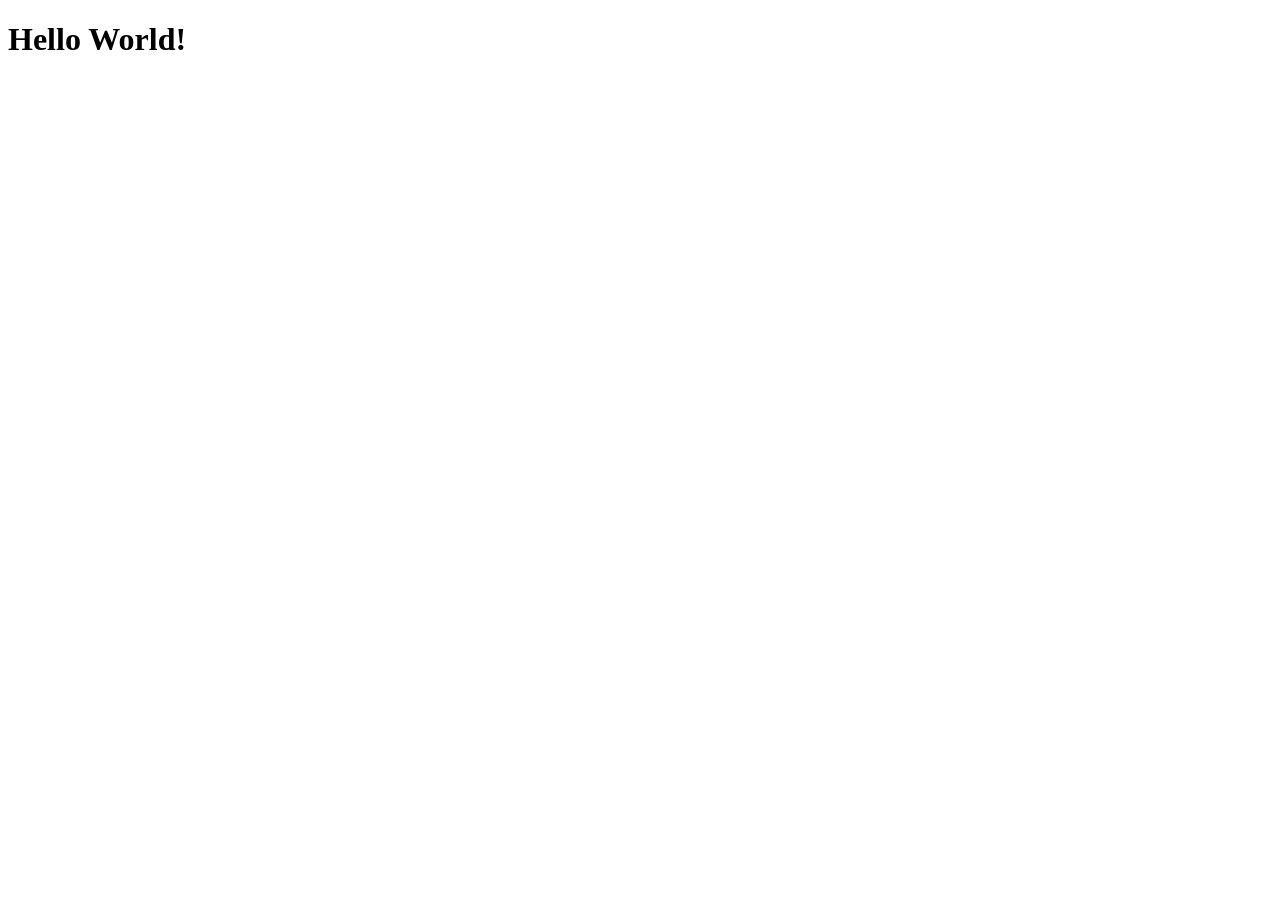
==== index.html @ 798dc20f "Initial hello world commit" ====
<!DOCTYPE html>
<html lang="en">
<head>
    <meta charset="UTF-8">
    <meta name="viewport" content="width=device-width, initial-scale=1.0">
    <title>Hello!</title>
</head>
<body>
    <h1>Hello World!</h1>
</body>
</html>
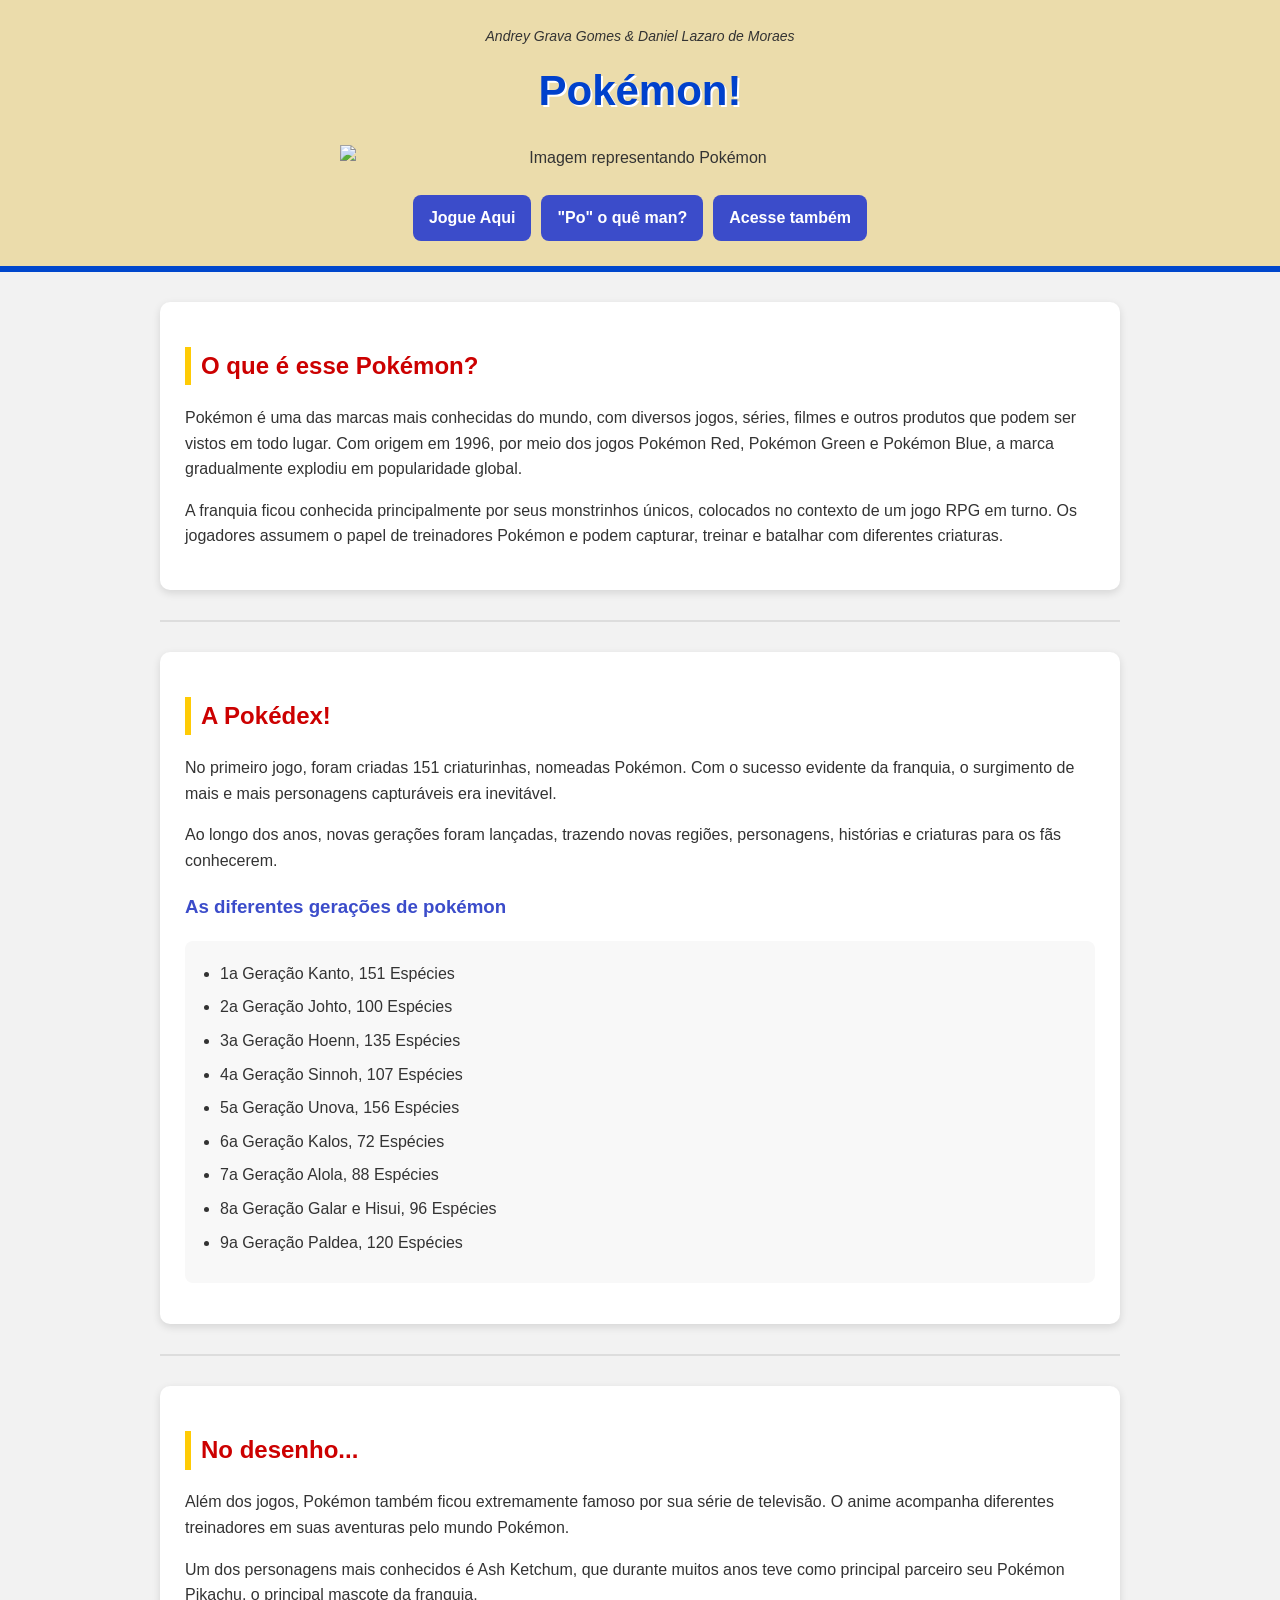
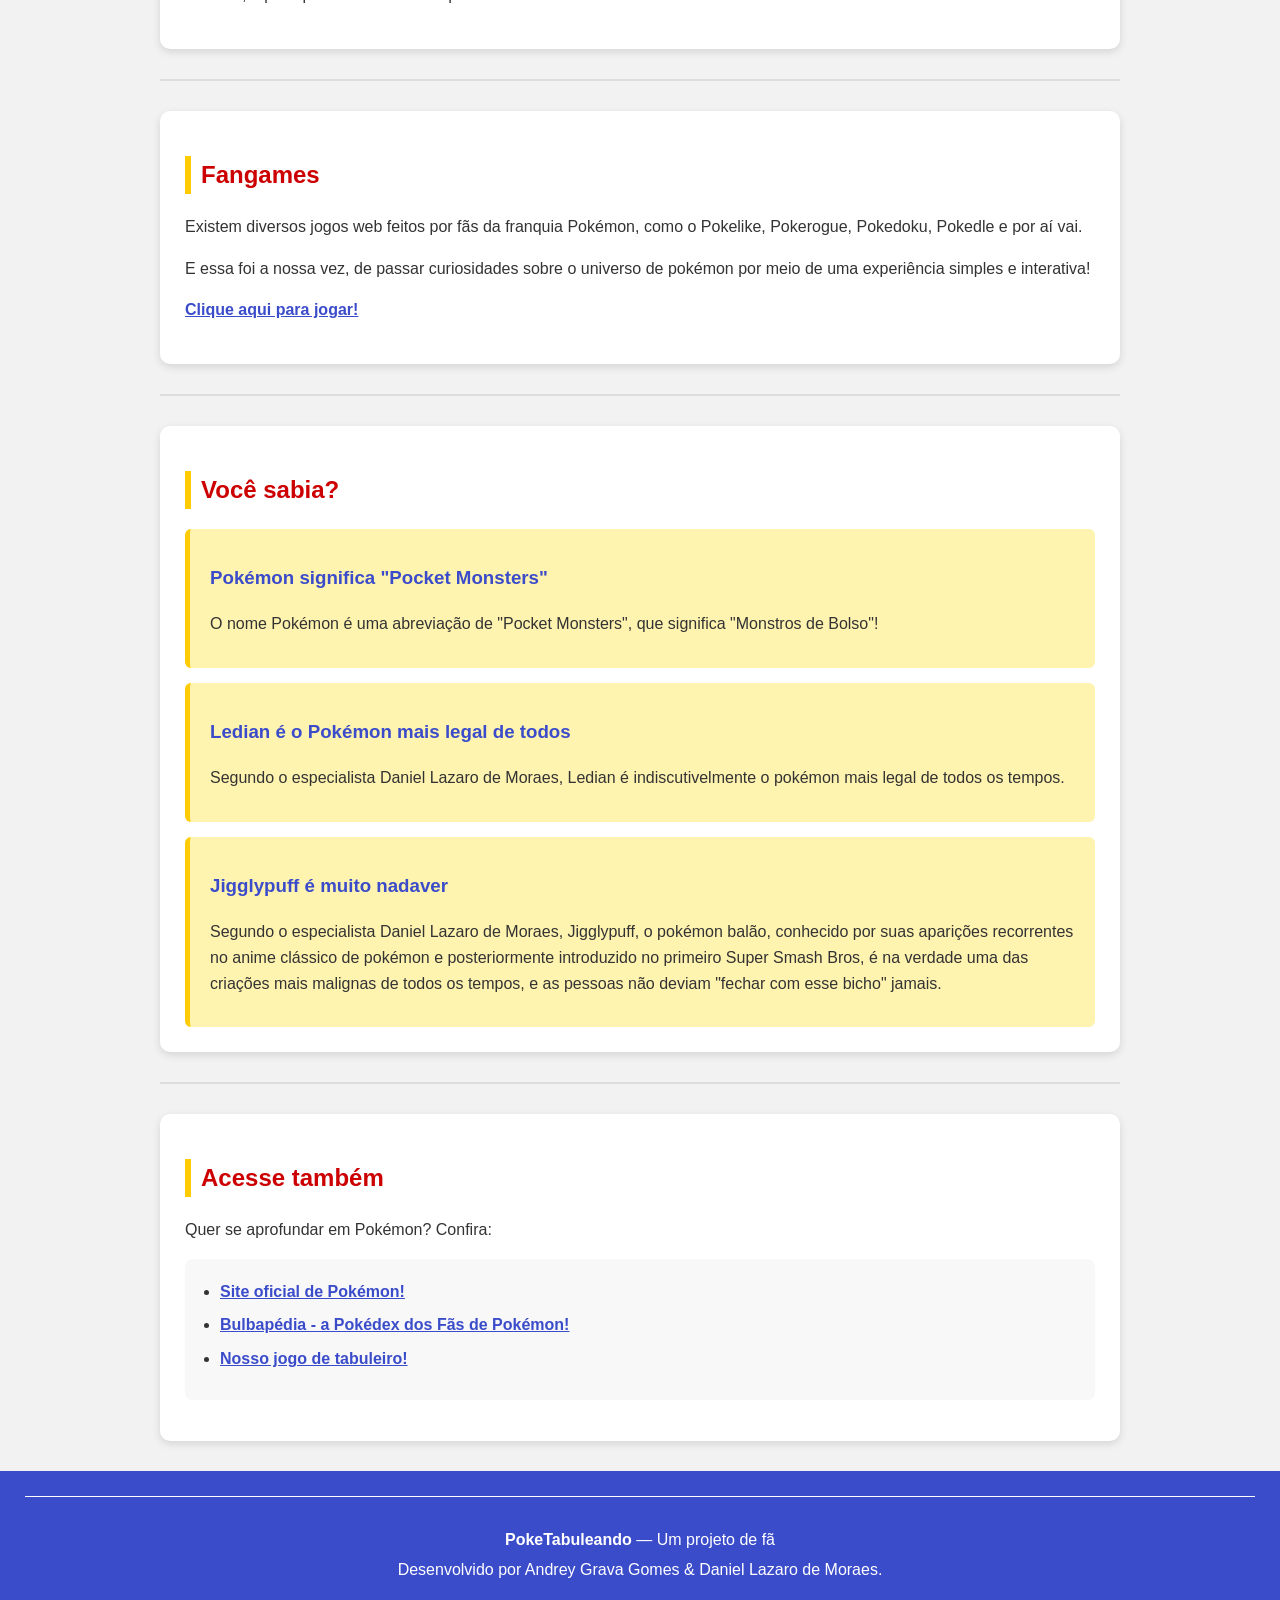
==== commit 24fd4608: "Tabuleiro de pokemon" ====
--- a/index.html
+++ b/index.html
@@ -1,11 +1,166 @@
-<!DOCTYPE html>
-<html lang="en">
-<head>
-    <meta charset="UTF-8">
-    <meta name="viewport" content="width=device-width, initial-scale=1.0">
-    <title>Hello!</title>
-</head>
-<body>
-    <h1>Hello World!</h1>
-</body>
+<!DOCTYPE html>
+<html lang="pt-BR">
+
+<head>
+    <meta charset="UTF-8">
+    <meta name="viewport" content="width=device-width, initial-scale=1.0">
+    <link rel="stylesheet" href="pokecss.css">
+    <title>PokeTabuleando</title>
+</head>
+<body>
+    <header>
+        <p class="autor">
+            <em>Andrey Grava Gomes & Daniel Lazaro de Moraes</em>
+        </p>
+
+        <h1>Pokémon!</h1>
+
+        <img
+            class="imagem-capa"
+            src="https://mediaproxy.tvtropes.org/width/1200/https://static.tvtropes.org/pmwiki/pub/images/pokemonbig.png"
+            alt="Imagem representando Pokémon">
+
+        <!-- índice digital po -->
+        <nav>
+            <a href="tabuleiro.html">Jogue Aqui</a>
+            <a href="#introducao">"Po" o quê man?</a>
+            <a href="#links">Acesse também</a>
+        </nav>
+    </header>
+    
+    <main>
+
+        <section id="introducao">
+            <h2 class="subtitulo">O que é esse Pokémon?</h2>
+            <p>
+                Pokémon é uma das marcas mais conhecidas do mundo, com diversos jogos,
+                séries, filmes e outros produtos que podem ser vistos em todo lugar.
+                Com origem em 1996, por meio dos jogos Pokémon Red, Pokémon Green e
+                Pokémon Blue, a marca gradualmente explodiu em popularidade global.
+            </p>
+            <p>
+                A franquia ficou conhecida principalmente por seus monstrinhos únicos, 
+                colocados no contexto de um jogo RPG em turno. Os jogadores assumem o papel de treinadores Pokémon e 
+                podem capturar, treinar e batalhar com diferentes criaturas.
+            </p>
+
+        </section>
+
+        <hr>
+
+        <section id="pokedex">
+            <h2>A Pokédex!</h2>
+            <p>
+                No primeiro jogo, foram criadas 151 criaturinhas, nomeadas Pokémon. Com o sucesso evidente da franquia, 
+                o surgimento de mais e mais personagens capturáveis era inevitável.
+            </p>
+            <p>
+                Ao longo dos anos, novas gerações foram lançadas, trazendo novas regiões, personagens, histórias 
+                e criaturas para os fãs conhecerem.
+            </p>
+            <h3>As diferentes gerações de pokémon</h3>
+            <ul>
+                <li><bold>1a Geração</bold> Kanto, 151 Espécies</li>
+                <li><bold>2a Geração</bold> Johto, 100 Espécies</li>
+                <li><bold>3a Geração</bold> Hoenn, 135 Espécies</li>
+                <li><bold>4a Geração</bold> Sinnoh, 107 Espécies</li>
+                <li><bold>5a Geração</bold> Unova, 156 Espécies</li>
+                <li><bold>6a Geração</bold> Kalos, 72 Espécies</li>
+                <li><bold>7a Geração</bold> Alola, 88 Espécies</li>
+                <li><bold>8a Geração</bold> Galar e Hisui, 96 Espécies</li>
+                <li><bold>9a Geração</bold> Paldea, 120 Espécies</li>
+            </ul>
+        </section>
+
+        <hr>
+
+        <!-- Desenho -->
+        <section>
+            <h2>No desenho...</h2>
+            <p>
+                Além dos jogos, Pokémon também ficou extremamente famoso por sua série de televisão. O anime acompanha 
+                diferentes treinadores em suas aventuras pelo mundo Pokémon.
+            </p>
+            <p>
+                Um dos personagens mais conhecidos é Ash Ketchum, que durante muitos anos teve como principal 
+                parceiro seu Pokémon Pikachu, o principal mascote da franquia.
+            </p>
+        </section>
+
+        <hr>
+
+        <section id="tabuleiro">
+
+            <h2>Fangames</h2>
+
+            <p>
+                Existem diversos jogos web feitos por fãs da franquia Pokémon, como o Pokelike, Pokerogue, Pokedoku,
+                Pokedle e por aí vai.
+            </p>
+            <p>
+                E essa foi a nossa vez, de passar curiosidades sobre o universo de pokémon por meio de uma experiência
+                simples e interativa!
+            </p>
+            <p>
+                <a href="tabuleiro.html">Clique aqui para jogar!</a>
+            </p>
+        </section>
+
+        <hr>
+
+        <!-- Curiosiando pra embelezar -->
+        <section id="curiosidades">
+            <h2>Você sabia?</h2>
+            <article>
+                <h3>Pokémon significa "Pocket Monsters"</h3>
+                <p>
+                    O nome Pokémon é uma abreviação de "Pocket Monsters", que significa "Monstros de Bolso"!
+                </p>
+            </article>
+            <article>
+                <h3>Ledian é o Pokémon mais legal de todos</h3>
+                <p>
+                    Segundo o especialista Daniel Lazaro de Moraes, Ledian é indiscutivelmente o pokémon mais legal
+                    de todos os tempos.
+                </p>
+            </article>
+            <article>
+                <h3>Jigglypuff é muito nadaver</h3>
+                <p>
+                    Segundo o especialista Daniel Lazaro de Moraes, Jigglypuff, o pokémon balão, conhecido por suas
+                    aparições recorrentes no anime clássico de pokémon e posteriormente introduzido no primeiro Super
+                    Smash Bros, é na verdade uma das criações mais malignas de todos os tempos, e as pessoas não deviam
+                    "fechar com esse bicho" jamais.
+                </p>
+            </article>
+        </section>
+
+        <hr>
+
+        <!-- Links -->
+        <section id="links">
+
+            <h2>Acesse também</h2>
+            <p>Quer se aprofundar em Pokémon? Confira:</p>
+            
+            <ul>
+            <li><a href="https://www.pokemon.com/br/" target="_blank">Site oficial de Pokémon!</a></li>
+            <li><a href="https://bulbapedia.bulbagarden.net/wiki/Main_Page" target="_blank">Bulbapédia - a Pokédex dos Fãs de Pokémon!</a></li>
+            <li><a href="tabuleiro.html">Nosso jogo de tabuleiro!</a></li>
+            </ul>
+        
+         </section>
+
+    </main>
+    <!-- Finalizandinho-->
+    <footer>
+        <hr>
+        <p>
+            <strong>PokeTabuleando</strong> — Um projeto de fã
+        </p>
+        <p>
+            Desenvolvido por Andrey Grava Gomes & Daniel Lazaro de Moraes.
+        </p>
+    </footer>
+</body>
 </html>
--- a/pokecss.css
+++ b/pokecss.css
@@ -0,0 +1,139 @@
+* {
+    box-sizing: border-box;
+}
+body {
+    margin: 0;
+    font-family: Arial, Helvetica, sans-serif;
+    background-color: #f2f2f2;
+    color: #333;
+    line-height: 1.6;
+}
+
+/* CABEÇALHO */
+
+header {
+    background-color: #ebdcab;
+    text-align: center;
+    padding: 25px;
+    border-bottom: 6px solid #0047cc;
+}
+.autor {
+    margin: 0;
+    font-size: 14px;
+    color: #333;
+}
+h1 {
+    margin: 10px 0 20px;
+    color: #0041cc;
+    font-size: 42px;
+    text-shadow: 2px 2px white;
+}
+
+/* IMAGEM */
+
+.imagem-capa {
+    width: 600px;
+    max-width: 90%;
+    display: block;
+    margin: 0 auto 25px;
+}
+
+/* MENU */
+
+nav {
+    display: flex;
+    justify-content: center;
+    flex-wrap: wrap;
+    gap: 10px;
+}
+nav a {
+    background-color: #3b4cca;
+    color: white;
+    text-decoration: none;
+    padding: 10px 16px;
+    border-radius: 8px;
+    font-weight: bold;
+}
+nav a:hover {
+    background-color: #cc0000;
+}
+
+/* FOCO CENTRO PRINCIPAL */
+
+main {
+    max-width: 1000px;
+    margin: 30px auto;
+    padding: 0 20px;
+}
+section {
+    background-color: white;
+    margin-bottom: 25px;
+    padding: 25px;
+    border-radius: 10px;
+    box-shadow: 0 3px 8px rgba(0, 0, 0, 0.12);
+}
+h2 {
+    color: #cc0000;
+    border-left: 6px solid #ffcb05;
+    padding-left: 10px;
+}
+h3 {
+    color: #3b4cca;
+}
+
+/* LISTANOD */
+
+ul {
+    background-color: #f8f8f8;
+    padding: 20px 35px;
+    border-radius: 8px;
+}
+li {
+    margin-bottom: 8px;
+}
+
+/* ARTICLE E PÁ */
+
+article {
+    background-color: #fff3b0;
+    padding: 15px 20px;
+    margin-top: 15px;
+    border-left: 5px solid #ffcb05;
+    border-radius: 6px;
+}
+
+/* LINKS */
+
+main a {
+    color: #3b4cca;
+    font-weight: bold;
+}
+main a:hover {
+    color: #cc0000;
+}
+
+/* E DE QUEBRA */
+
+hr {
+    border: none;
+    border-top: 2px solid #ddd;
+    margin: 30px 0;
+}
+
+/* RODAPÉ */
+
+footer {
+    background-color: #3b4cca;
+    color: white;
+    text-align: center;
+    padding: 25px;
+}
+
+footer hr {
+    border-top: 1px solid white;
+    margin-top: 0;
+}
+
+footer p {
+    margin: 5px;
+}
